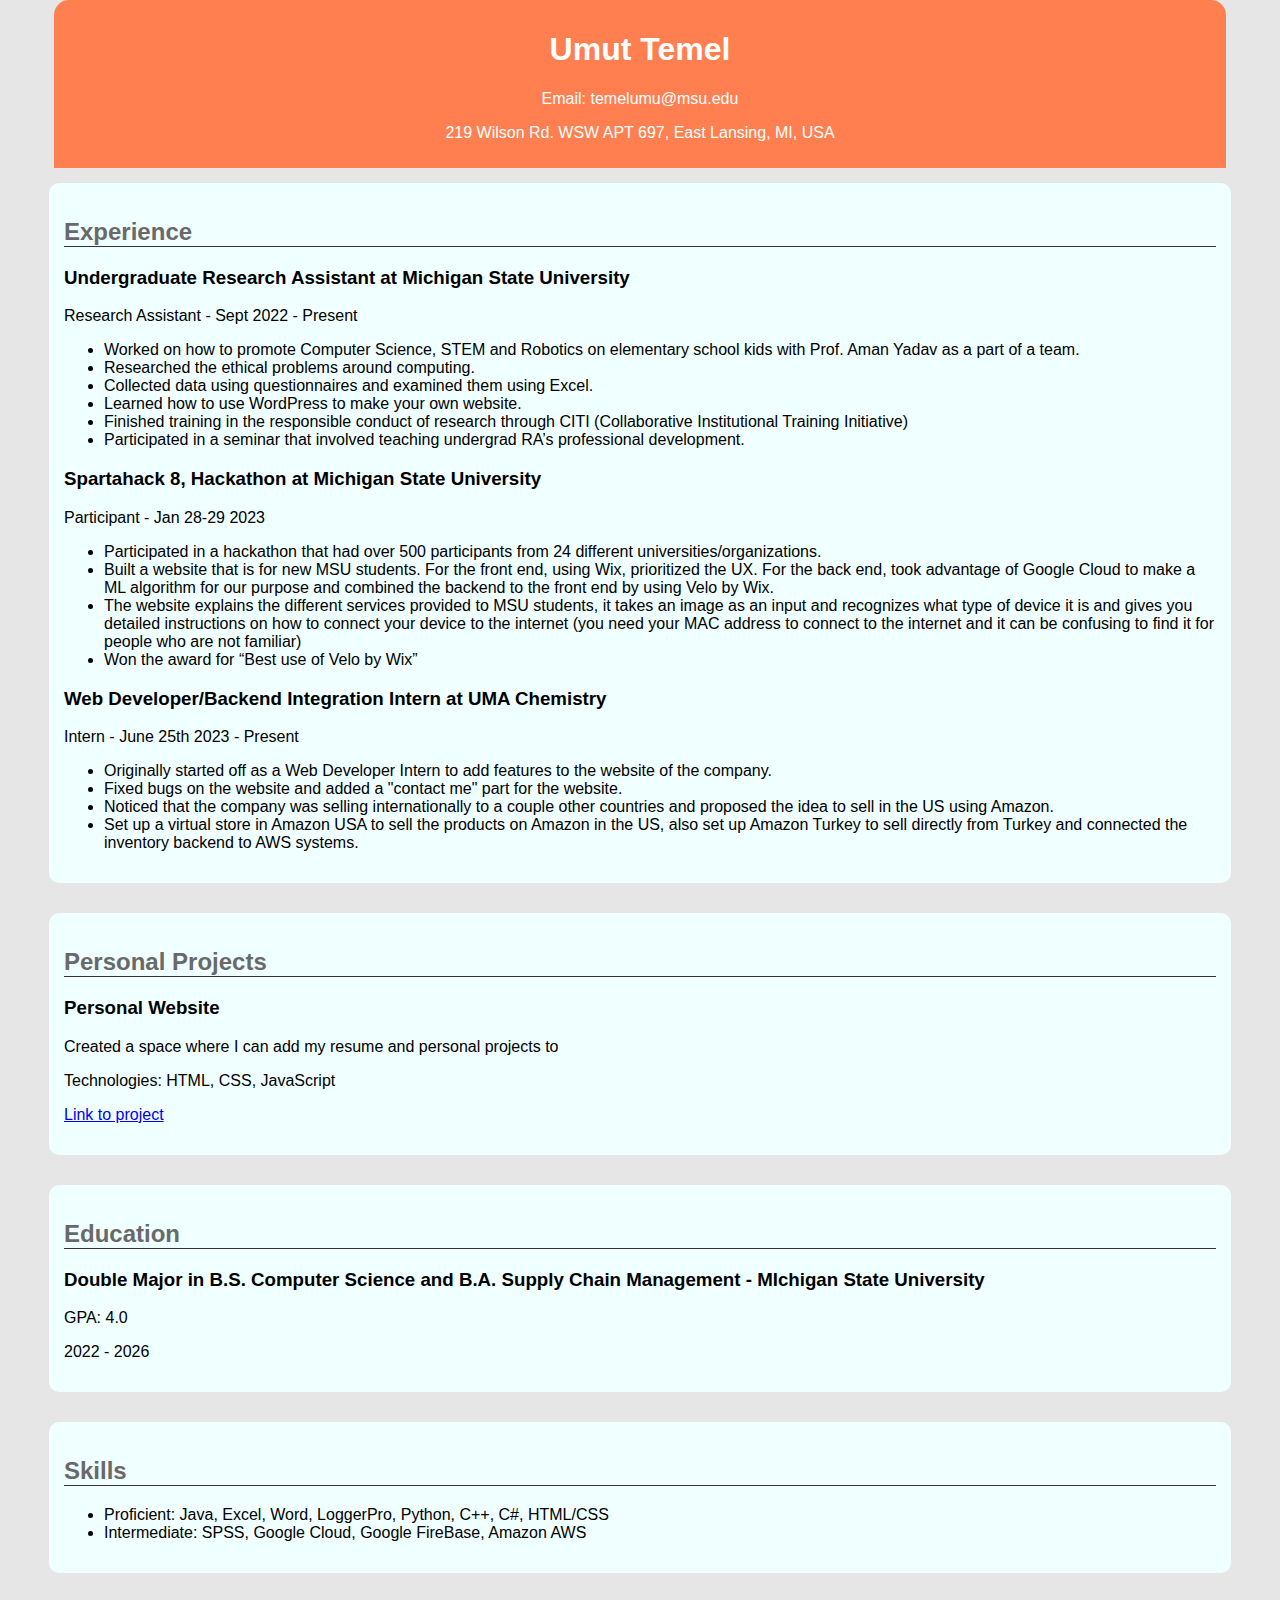
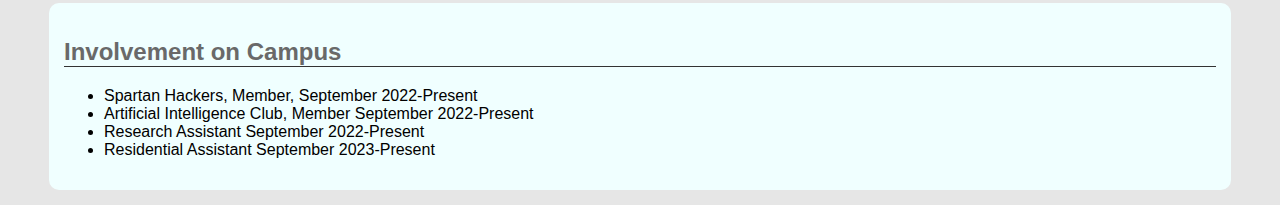
==== index.html @ 62aa4f54 "Update index.html" ====
<!DOCTYPE html>
<html>
<head>
    
    <link rel="stylesheet" type="text/css" href="app.css"/>
    
</head>
<body>
    <div class="header">
        <h1>Umut Temel</h1>
        <p>Email: temelumu@msu.edu</p>
        <p>219 Wilson Rd. WSW APT 697, East Lansing, MI, USA</p>
    </div>

    <div class="section">
        <h2>Experience</h2>
        <div class="section-item">
            <h3>Undergraduate Research Assistant at Michigan State University</h3>
            <p>Research Assistant - Sept 2022 - Present</p>
            <ul>
                <li>Worked on how to promote Computer Science, STEM and Robotics on elementary school kids with
                    Prof. Aman Yadav as a part of a team.</li>
                <li>Researched the ethical problems around computing.</li>
                <li>Collected data using questionnaires and examined them using Excel.</li>
                <li>Learned how to use WordPress to make your own website.</li>
                <li>Finished training in the responsible conduct of research through CITI (Collaborative Institutional
                    Training Initiative)</li>
                <li>Participated in a seminar that involved teaching undergrad RA’s professional development.</li>
            </ul>

            <h3>Spartahack 8, Hackathon at Michigan State University</h3>
            <p>Participant - Jan 28-29 2023</p>
            <ul>
                <li>Participated in a hackathon that had over 500 participants from 24 different universities/organizations.</li>
                <li>Built a website that is for new MSU students. For the front end, using Wix, prioritized the UX. For
                    the back end, took advantage of Google Cloud to make a ML algorithm for our purpose and combined
                    the backend to the front end by using Velo by Wix.</li>
                <li>The website explains the different services provided to MSU students, it takes an image as an input
                    and recognizes what type of device it is and gives you detailed instructions on how to connect your
                    device to the internet (you need your MAC address to connect to the internet and it can be confusing
                    to find it for people who are not familiar)</li>
                <li>Won the award for “Best use of Velo by Wix”</li>
            </ul>

            <h3>Web Developer/Backend Integration Intern at UMA Chemistry</h3>
            <p>Intern - June 25th 2023 - Present</p>
            <ul>
                <li>Originally started off as a Web Developer Intern to add features to the website of the company.</li>
                <li>Fixed bugs on the website and added a "contact me" part for the website.</li>
                <li>Noticed that the company was selling internationally to a couple other countries and proposed the
                    idea to sell in the US using Amazon.</li>
                <li>Set up a virtual store in Amazon USA to sell the products on Amazon in the US, also set up Amazon
                    Turkey to sell directly from Turkey and connected the inventory backend to AWS systems.</li>
            </ul>
        </div>
    </div>

    <div class="section">
        <h2>Personal Projects</h2>
        <div class="section-item">
            <h3>Personal Website</h3>
            <p>Created a space where I can add my resume and personal projects to</p>
            <p>Technologies: HTML, CSS, JavaScript</p>
            <p><a href="#https://utemel02.github.io/Personal-Website/">Link to project</a></p>
        </div>
    </div>

    <div class="section">
        <h2>Education</h2>
        <div class="section-item">
            <h3>Double Major in B.S. Computer Science and B.A. Supply Chain Management - MIchigan State University</h3>
            <p>GPA: 4.0</p>
            <p>2022 - 2026</p>
            
        </div>
    </div>

    <div class="section">
        <h2>Skills</h2>
        <ul>
            <li>Proficient: Java, Excel, Word, LoggerPro, Python, C++, C#, HTML/CSS</li>
            <li>Intermediate: SPSS, Google Cloud, Google FireBase, Amazon AWS </li>
        </ul>
    </div>

    <div class="section">
        <h2>Involvement on Campus</h2>
        <ul>
            <li>Spartan Hackers, Member, September 2022-Present</li>
            <li>Artificial Intelligence Club, Member September 2022-Present</li>
            <li>Research Assistant September 2022-Present</li>
            <li>Residential Assistant September 2023-Present</li>
        </ul>
    </div>

</body>
</html>
---- app.css ----
body {
    font-family: Arial, sans-serif;
    margin: 0;
    padding: 0;
    background-color: #e6e6e6;
    display: flex;
    flex-direction: column;
    align-items: center;
}
.header {
    background-color: #ff7f50;
    color: white;
    padding: 10px;
    text-align: center;
    border-radius: 15px 15px 0 0;
    width: 90%;
    margin: 0 5%;
}
.content {
    display: flex;
    flex-direction: column;
    justify-content: center;
    align-items: center;
    height: calc(100vh - 60px);
    text-align: center;
    width: 100%;
}
.section {
    margin: 15px;
    width: 90%;
    background-color: #f0ffff;
    border-radius: 10px;
    padding: 15px;
}
.section h2 {
    border-bottom: 1px solid #333;
    color: #696969;
}
.section-item {
    margin-bottom: 15px;
}
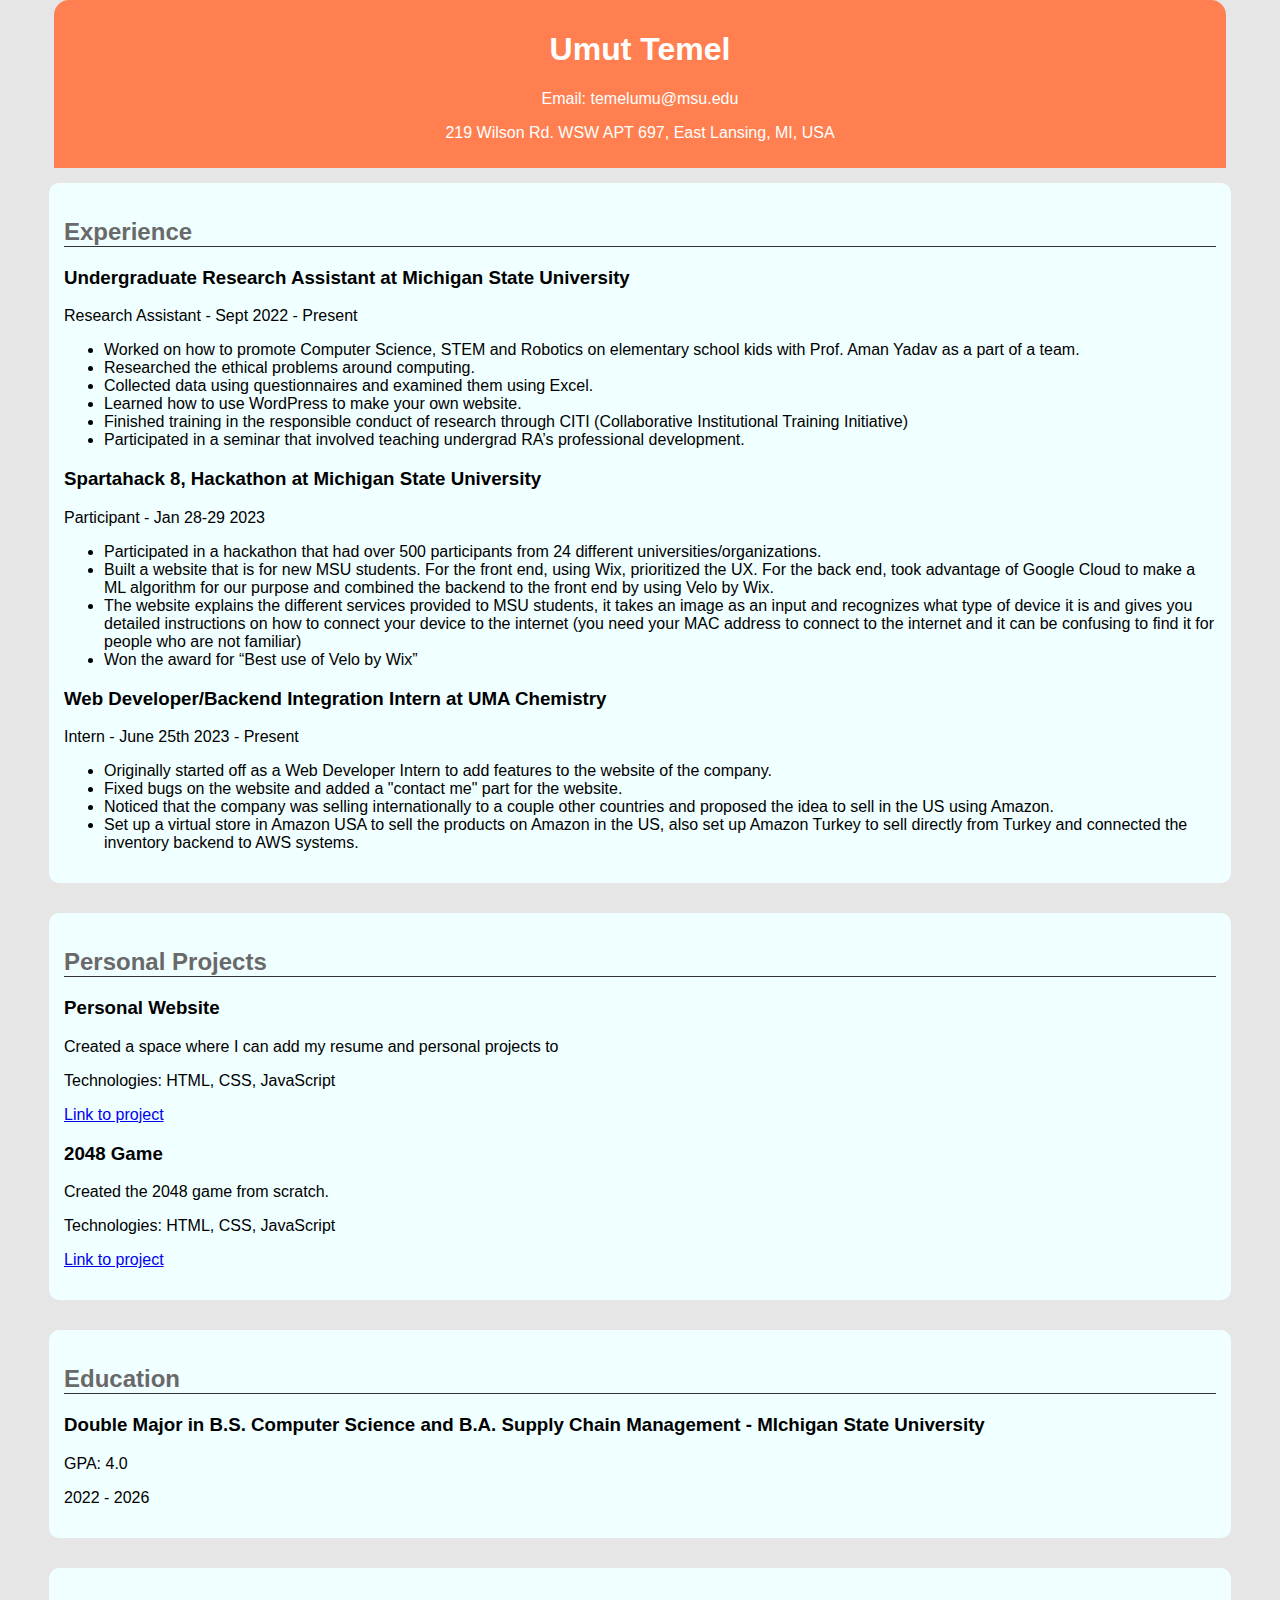
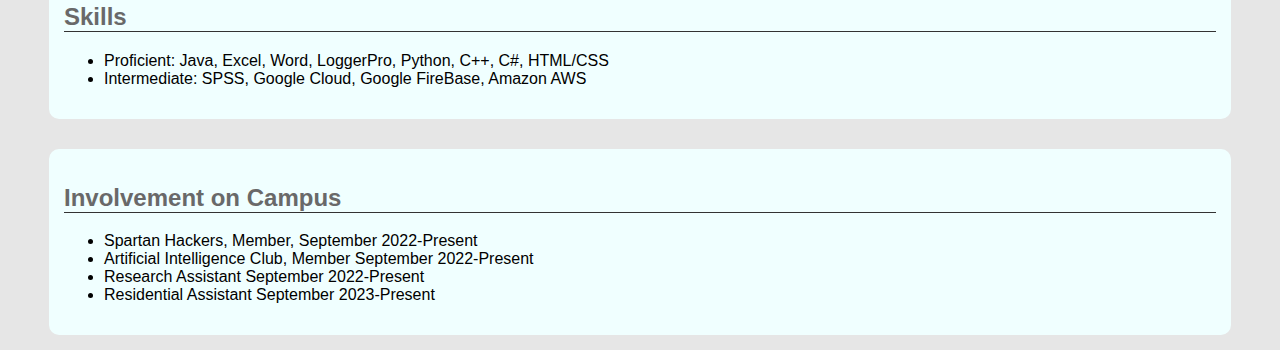
==== commit f242482a: "Update index.html" ====
--- a/index.html
+++ b/index.html
@@ -63,6 +63,13 @@
             <p>Technologies: HTML, CSS, JavaScript</p>
             <p><a href="#https://utemel02.github.io/Personal-Website/">Link to project</a></p>
         </div>
+
+        <div class="section-item">
+            <h3>2048 Game</h3>
+            <p>Created the 2048 game from scratch.</p>
+            <p>Technologies: HTML, CSS, JavaScript</p>
+            <p><a href="#https://utemel02.github.io/2048-Game/">Link to project</a></p>
+        </div>
     </div>
 
     <div class="section">
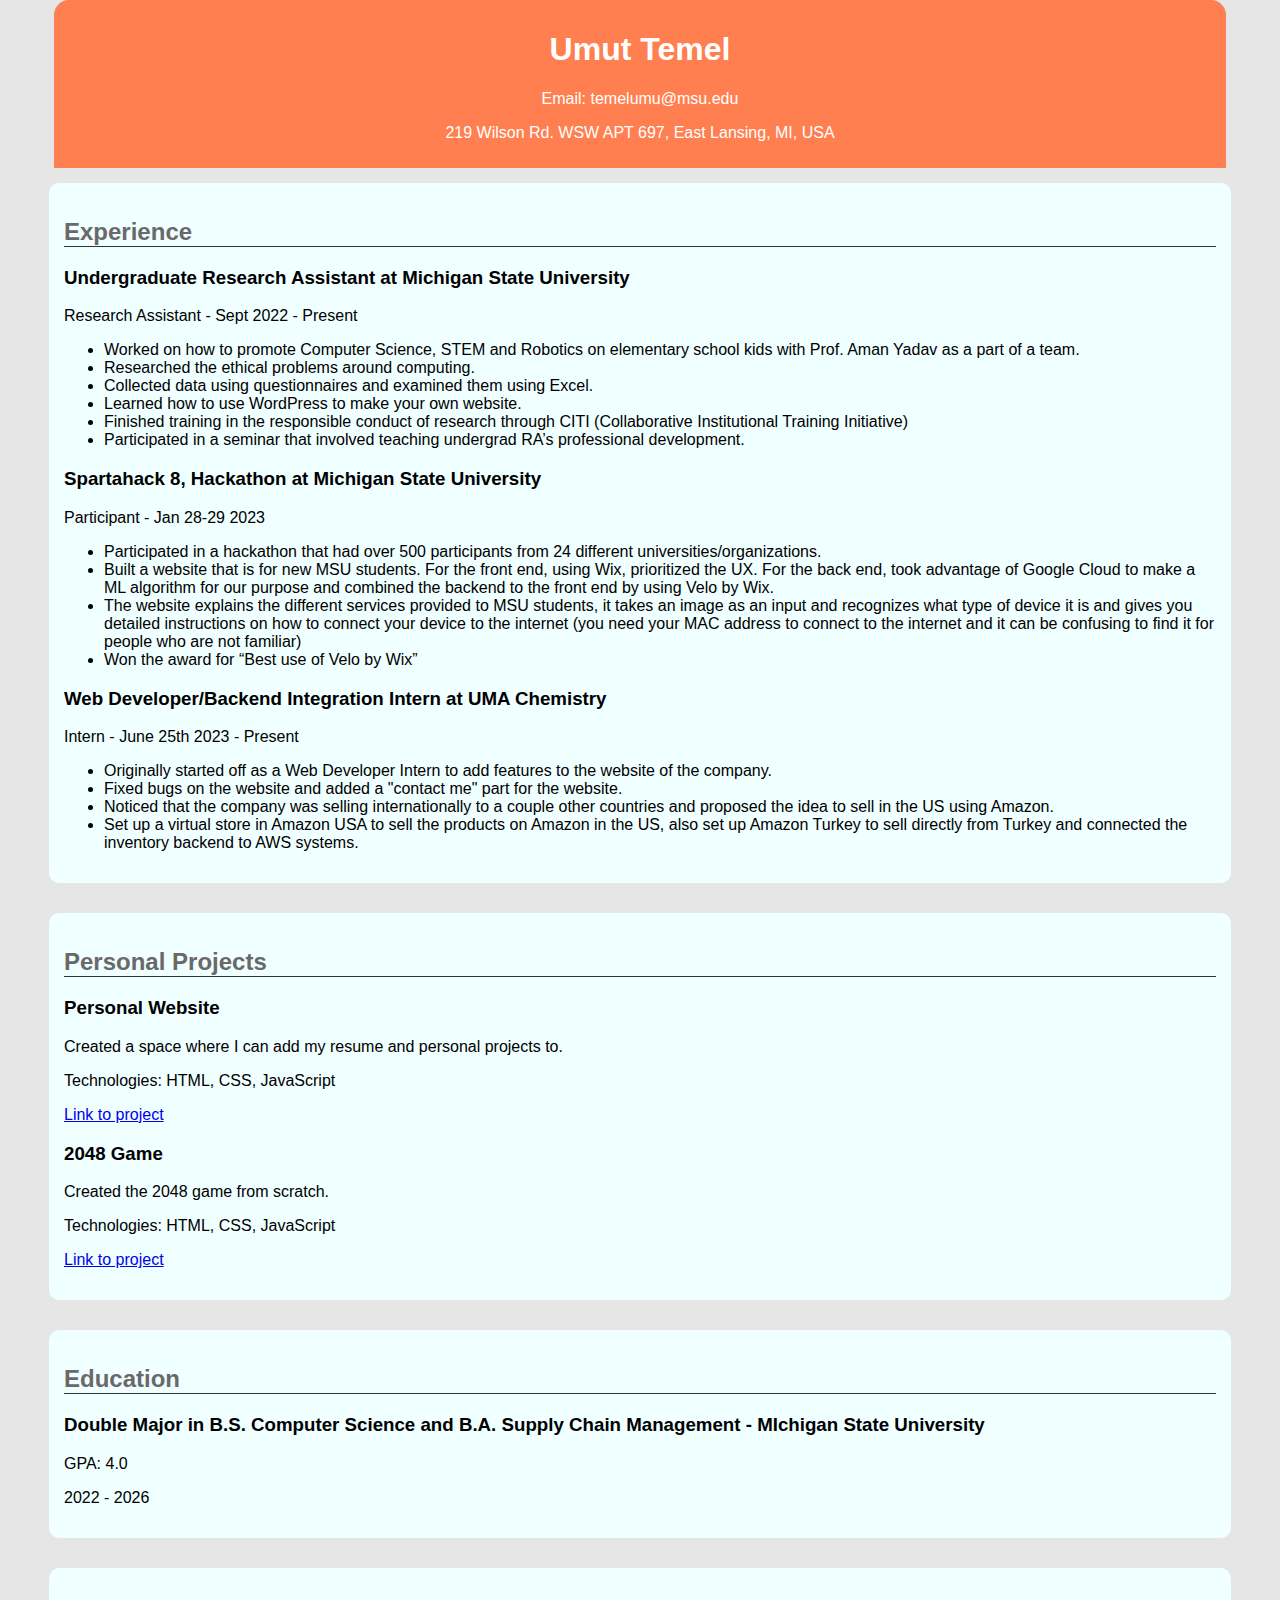
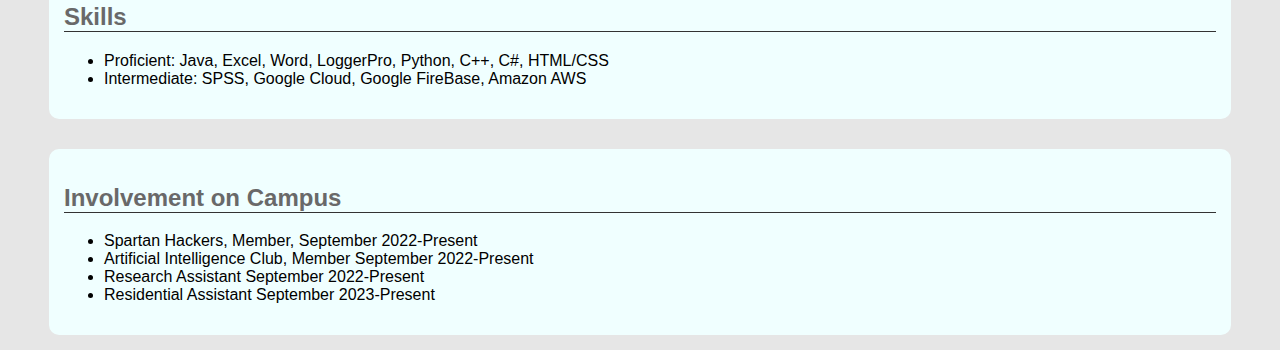
==== commit 6de7e6ee: "Update index.html" ====
--- a/index.html
+++ b/index.html
@@ -59,7 +59,7 @@
         <h2>Personal Projects</h2>
         <div class="section-item">
             <h3>Personal Website</h3>
-            <p>Created a space where I can add my resume and personal projects to</p>
+            <p>Created a space where I can add my resume and personal projects to.</p>
             <p>Technologies: HTML, CSS, JavaScript</p>
             <p><a href="#https://utemel02.github.io/Personal-Website/">Link to project</a></p>
         </div>
@@ -68,7 +68,7 @@
             <h3>2048 Game</h3>
             <p>Created the 2048 game from scratch.</p>
             <p>Technologies: HTML, CSS, JavaScript</p>
-            <p><a href="#https://utemel02.github.io/2048-Game/">Link to project</a></p>
+            <p><a href="#https://utemel02.github.io/">Link to project</a></p>
         </div>
     </div>
 
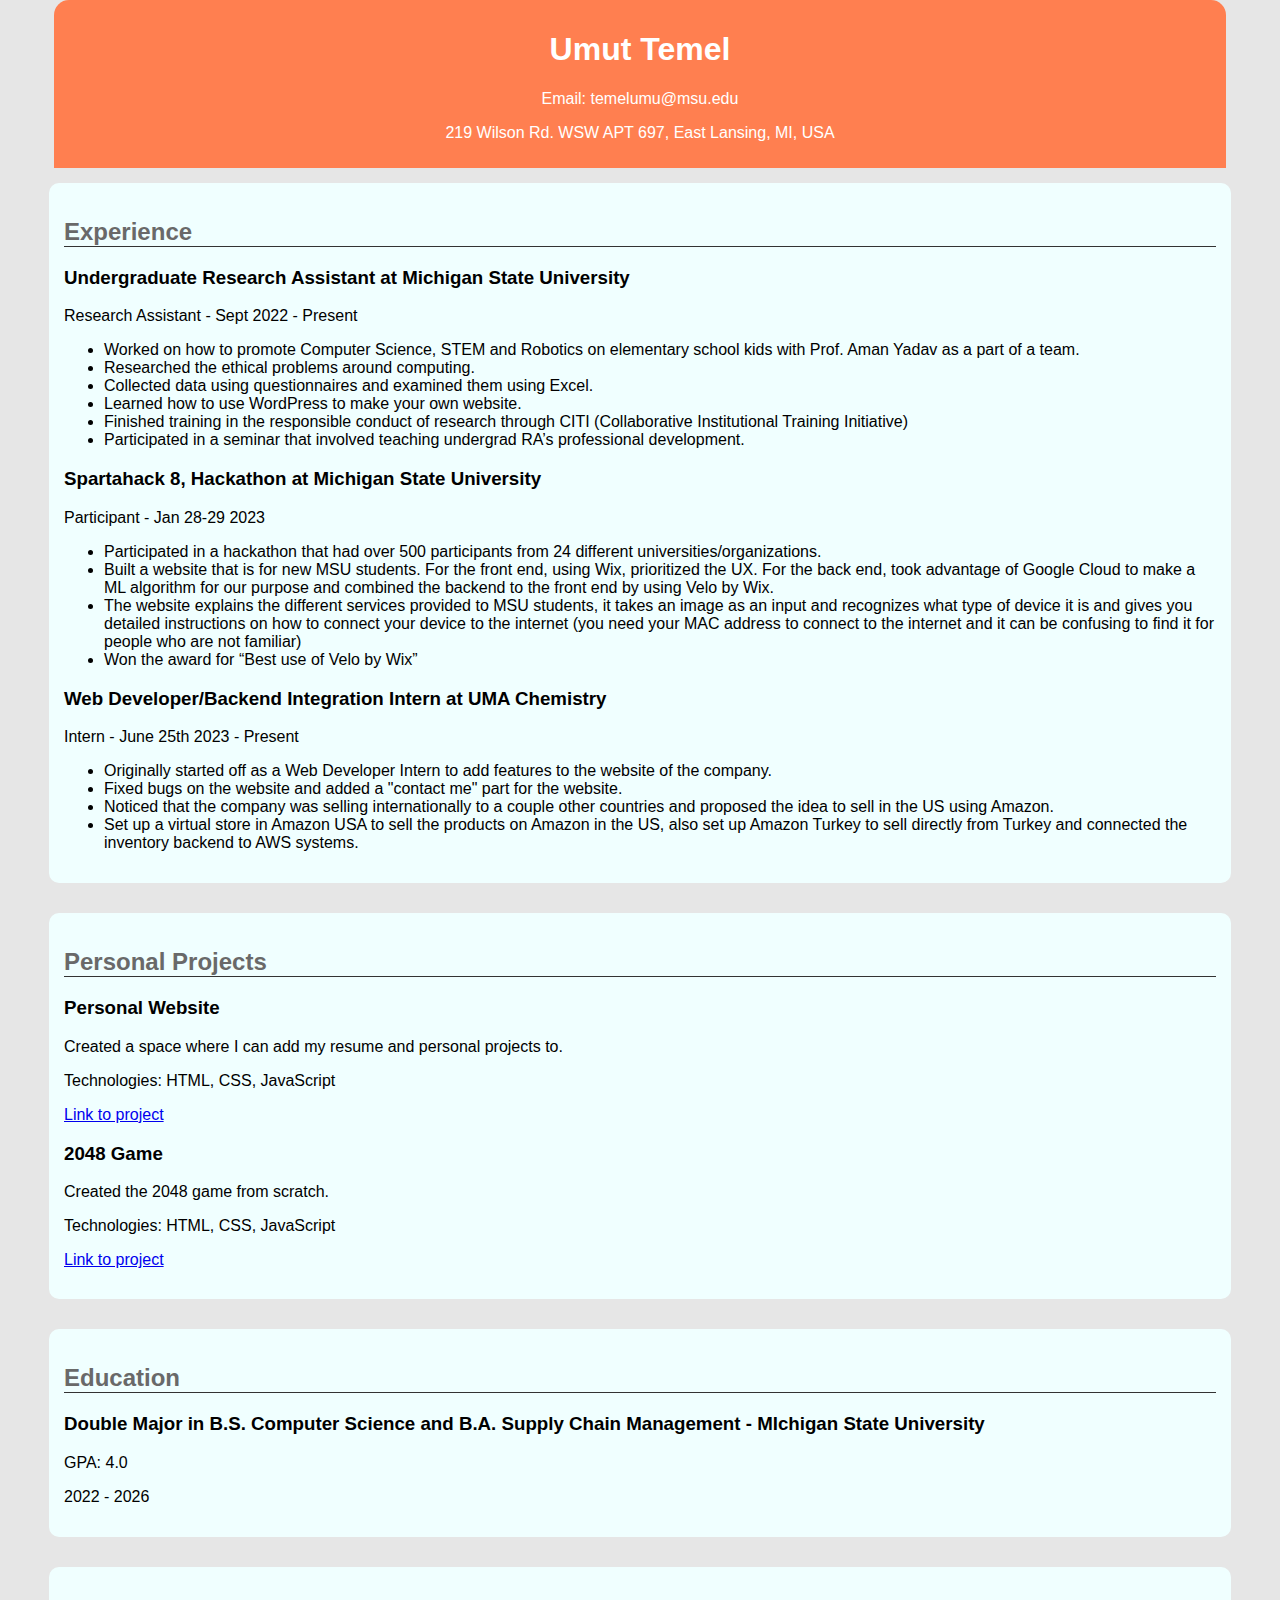
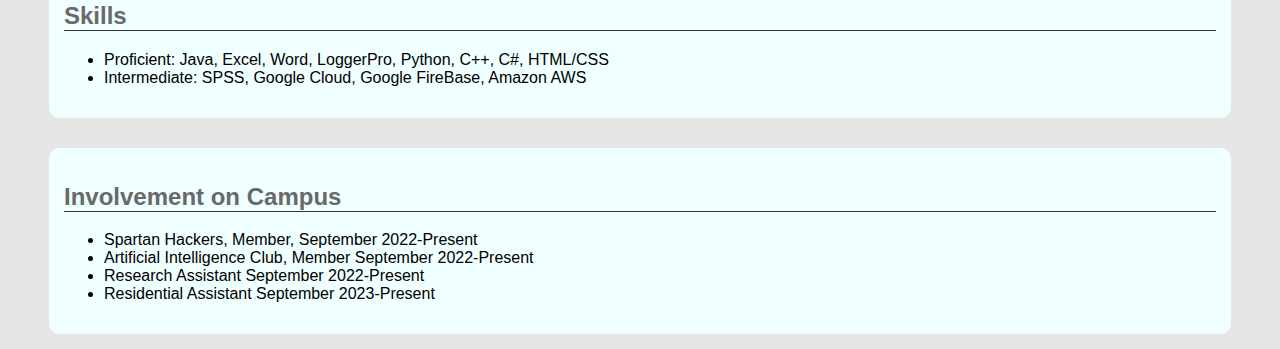
==== commit fa6b5899: "Update index.html" ====
--- a/index.html
+++ b/index.html
@@ -61,14 +61,14 @@
             <h3>Personal Website</h3>
             <p>Created a space where I can add my resume and personal projects to.</p>
             <p>Technologies: HTML, CSS, JavaScript</p>
-            <p><a href="#https://utemel02.github.io/Personal-Website/">Link to project</a></p>
+            <a href="https://utemel02.github.io/Personal-Website/" target="_blank">Link to project</a>
         </div>
 
         <div class="section-item">
             <h3>2048 Game</h3>
             <p>Created the 2048 game from scratch.</p>
             <p>Technologies: HTML, CSS, JavaScript</p>
-            <p><a href="#https://utemel02.github.io/">Link to project</a></p>
+            <a href="https://utemel02.github.io/2048-Game/" target="_blank">Link to  project</a>
         </div>
     </div>
 
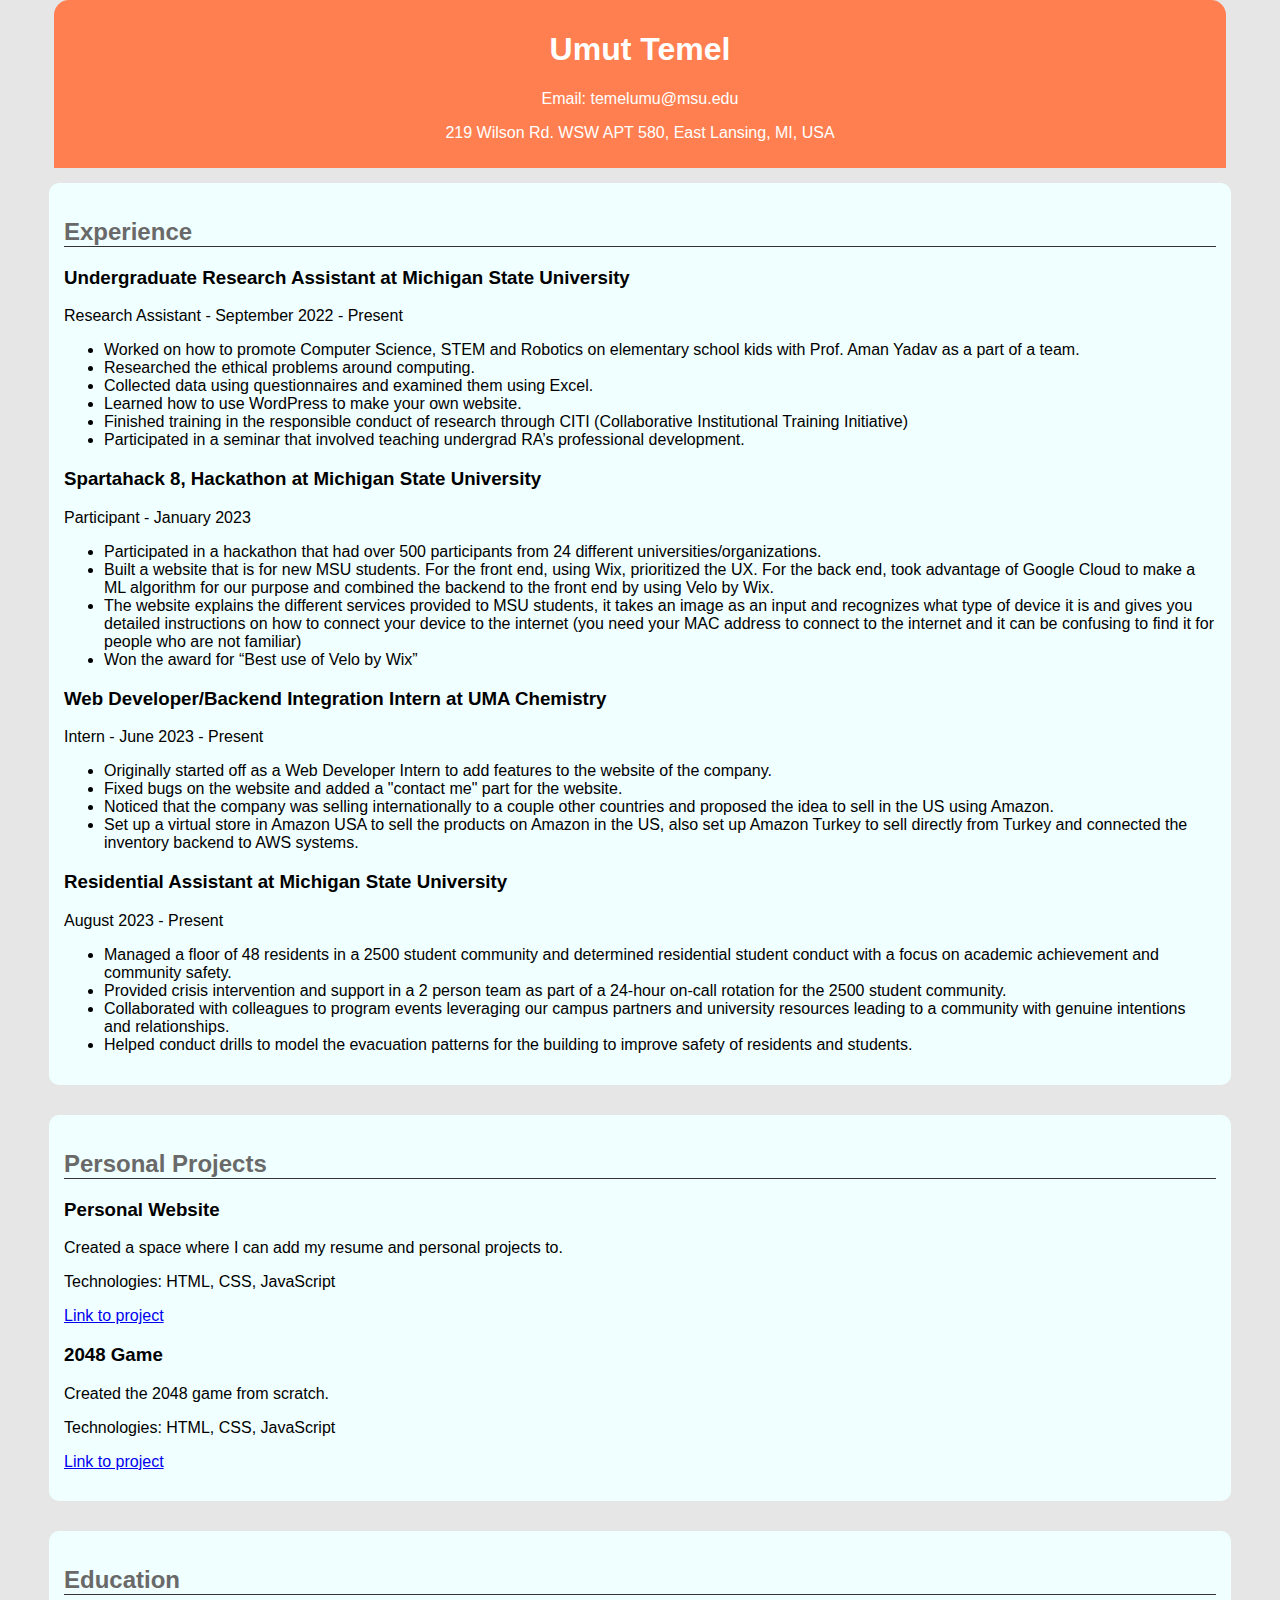
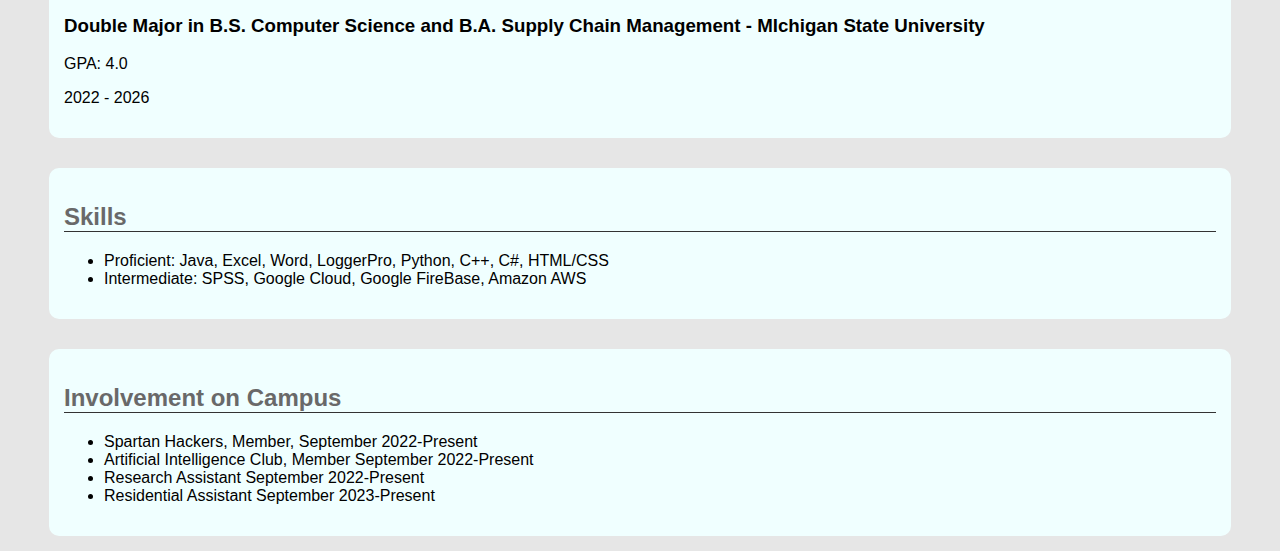
==== commit 8b89df95: "Update index.html" ====
--- a/index.html
+++ b/index.html
@@ -9,14 +9,14 @@
     <div class="header">
         <h1>Umut Temel</h1>
         <p>Email: temelumu@msu.edu</p>
-        <p>219 Wilson Rd. WSW APT 697, East Lansing, MI, USA</p>
+        <p>219 Wilson Rd. WSW APT 580, East Lansing, MI, USA</p>
     </div>
 
     <div class="section">
         <h2>Experience</h2>
         <div class="section-item">
             <h3>Undergraduate Research Assistant at Michigan State University</h3>
-            <p>Research Assistant - Sept 2022 - Present</p>
+            <p>Research Assistant - September 2022 - Present</p>
             <ul>
                 <li>Worked on how to promote Computer Science, STEM and Robotics on elementary school kids with
                     Prof. Aman Yadav as a part of a team.</li>
@@ -29,7 +29,7 @@
             </ul>
 
             <h3>Spartahack 8, Hackathon at Michigan State University</h3>
-            <p>Participant - Jan 28-29 2023</p>
+            <p>Participant - January 2023</p>
             <ul>
                 <li>Participated in a hackathon that had over 500 participants from 24 different universities/organizations.</li>
                 <li>Built a website that is for new MSU students. For the front end, using Wix, prioritized the UX. For
@@ -43,7 +43,7 @@
             </ul>
 
             <h3>Web Developer/Backend Integration Intern at UMA Chemistry</h3>
-            <p>Intern - June 25th 2023 - Present</p>
+            <p>Intern - June 2023 - Present</p>
             <ul>
                 <li>Originally started off as a Web Developer Intern to add features to the website of the company.</li>
                 <li>Fixed bugs on the website and added a "contact me" part for the website.</li>
@@ -51,6 +51,19 @@
                     idea to sell in the US using Amazon.</li>
                 <li>Set up a virtual store in Amazon USA to sell the products on Amazon in the US, also set up Amazon
                     Turkey to sell directly from Turkey and connected the inventory backend to AWS systems.</li>
+            </ul>
+
+            <h3>Residential Assistant at Michigan State University </h3>
+            <p>August 2023 - Present</p>
+            <ul>
+                <li>Managed a floor of 48 residents in a 2500 student community and determined residential student conduct 
+                    with a focus on academic achievement and community safety.</li>
+                <li>Provided crisis intervention and support in a 2 person team as part of a 24-hour on-call rotation for 
+                    the 2500 student community.</li>
+                <li>Collaborated with colleagues to program events leveraging our campus partners and university resources 
+                    leading to a community with genuine intentions and relationships.</li>
+                <li>Helped conduct drills to model the evacuation patterns for the building to improve safety of residents 
+                    and students.</li>
             </ul>
         </div>
     </div>
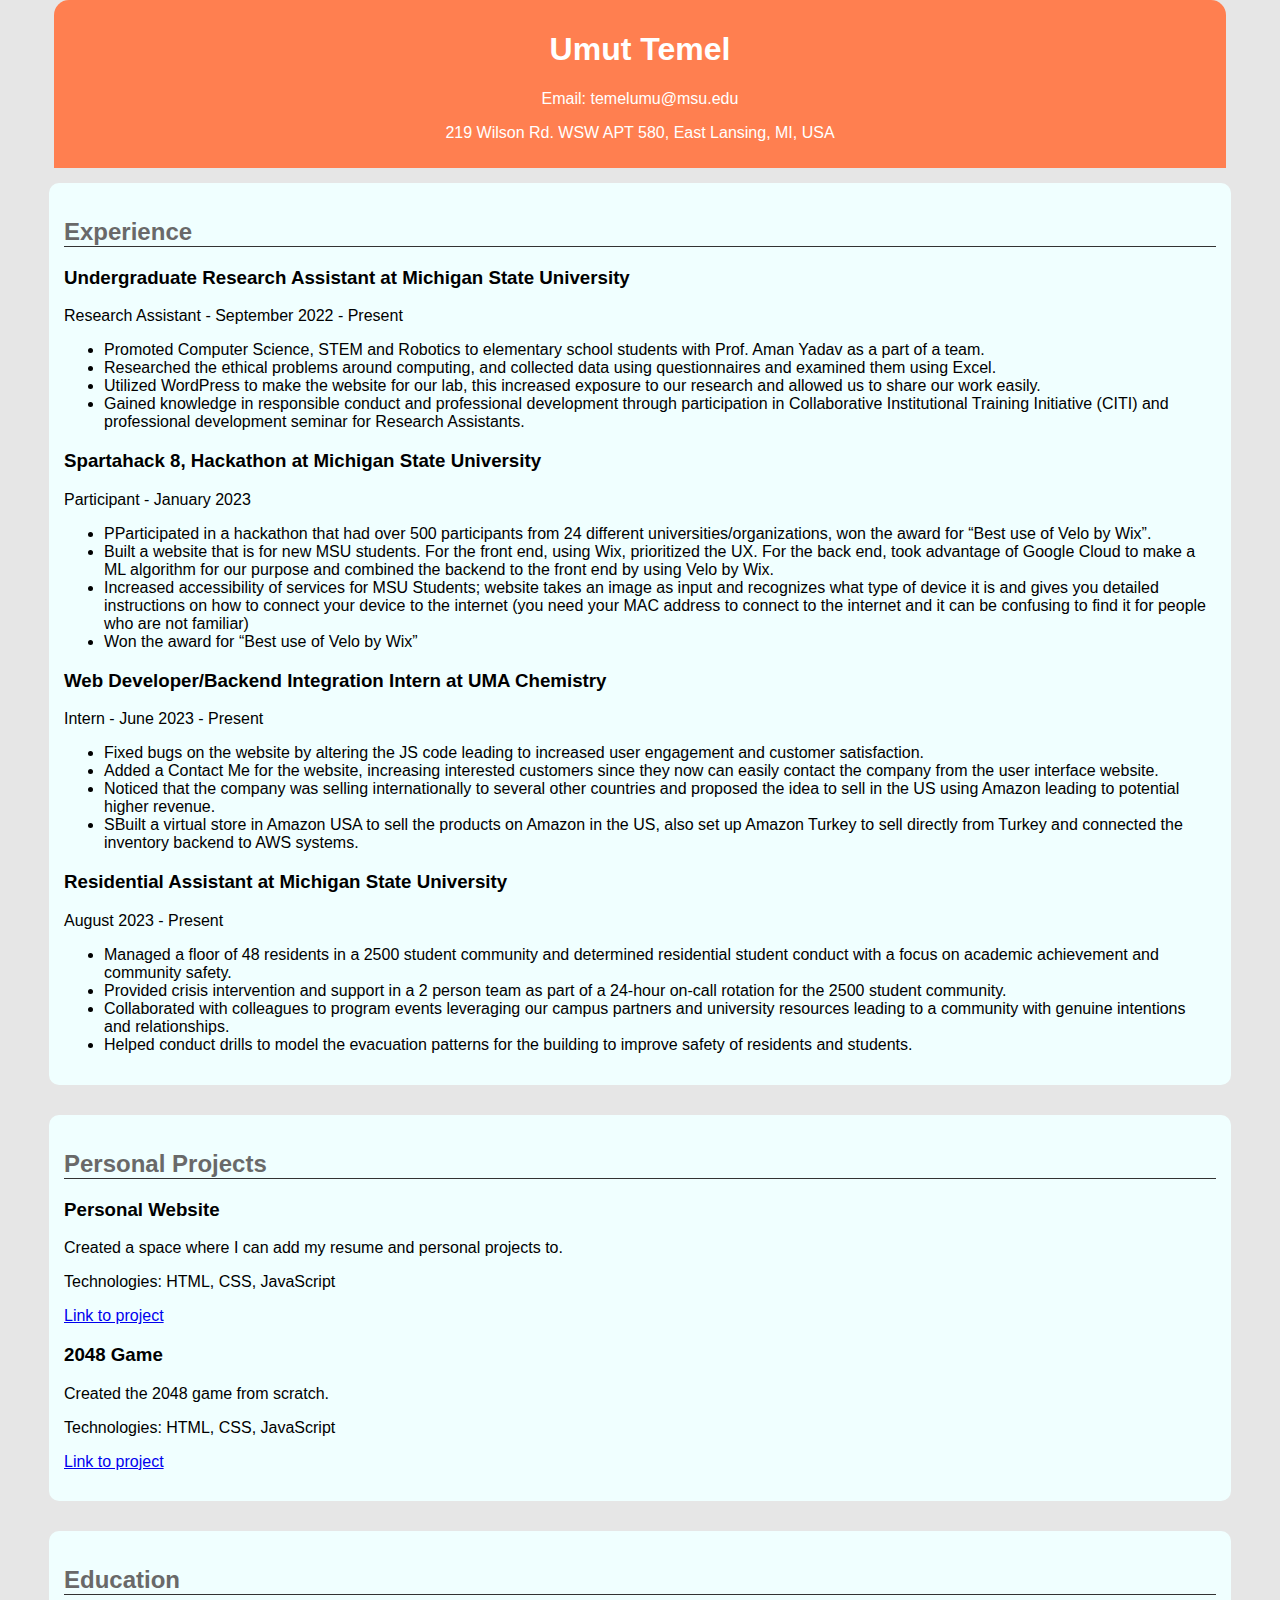
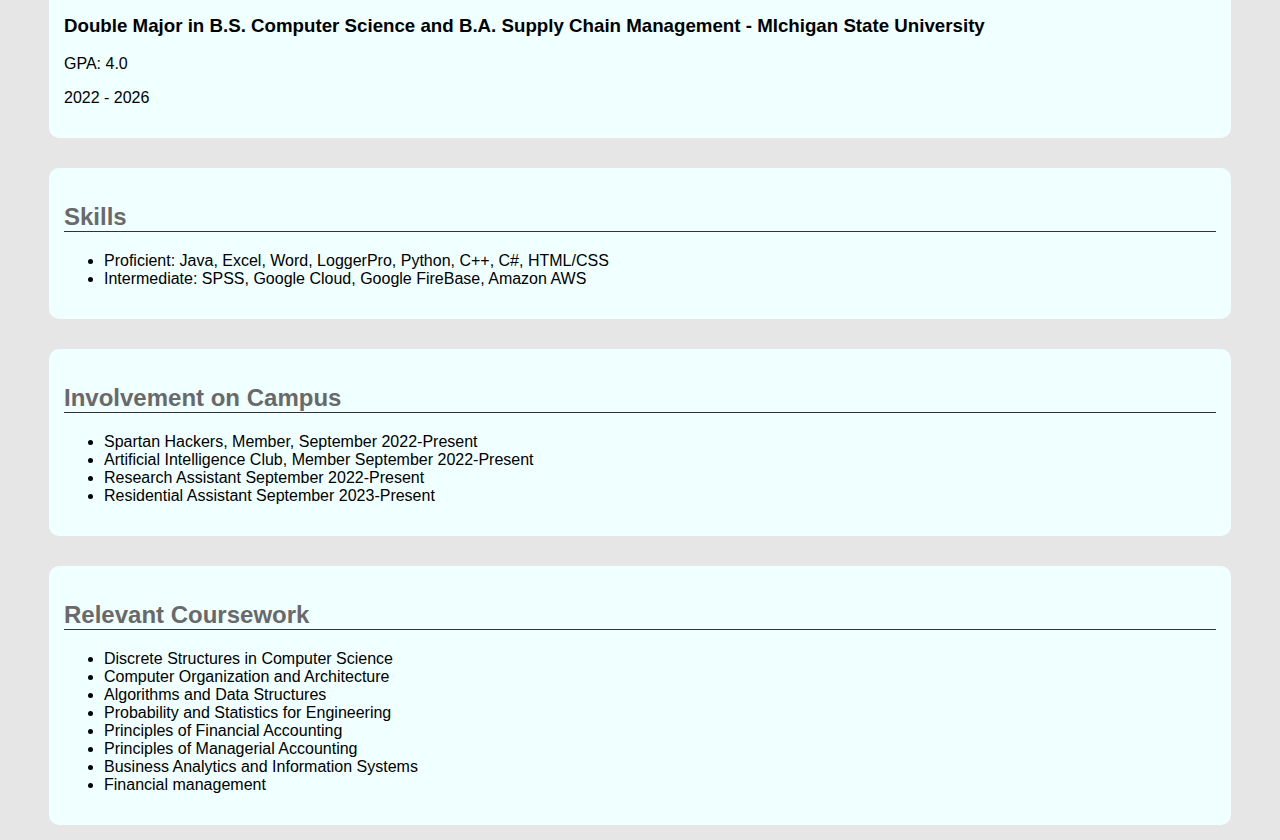
==== commit 5bd22bfc: "Update index.html" ====
--- a/index.html
+++ b/index.html
@@ -18,39 +18,41 @@
             <h3>Undergraduate Research Assistant at Michigan State University</h3>
             <p>Research Assistant - September 2022 - Present</p>
             <ul>
-                <li>Worked on how to promote Computer Science, STEM and Robotics on elementary school kids with
-                    Prof. Aman Yadav as a part of a team.</li>
-                <li>Researched the ethical problems around computing.</li>
-                <li>Collected data using questionnaires and examined them using Excel.</li>
-                <li>Learned how to use WordPress to make your own website.</li>
-                <li>Finished training in the responsible conduct of research through CITI (Collaborative Institutional
-                    Training Initiative)</li>
-                <li>Participated in a seminar that involved teaching undergrad RA’s professional development.</li>
+                <li>Promoted Computer Science, STEM and Robotics to elementary school students with Prof. Aman Yadav as 
+                    a part of a team.</li>
+                <li>Researched the ethical problems around computing, and collected data using questionnaires and examined
+                    them using Excel.</li>
+                <li>Utilized WordPress to make the website for our lab, this increased exposure to our research and allowed 
+                    us to share our work easily.</li>
+                <li>Gained knowledge in responsible conduct and professional development through participation in Collaborative 
+                    Institutional Training Initiative (CITI) and professional development seminar for Research Assistants.</li>
             </ul>
 
             <h3>Spartahack 8, Hackathon at Michigan State University</h3>
             <p>Participant - January 2023</p>
             <ul>
-                <li>Participated in a hackathon that had over 500 participants from 24 different universities/organizations.</li>
-                <li>Built a website that is for new MSU students. For the front end, using Wix, prioritized the UX. For
-                    the back end, took advantage of Google Cloud to make a ML algorithm for our purpose and combined
-                    the backend to the front end by using Velo by Wix.</li>
-                <li>The website explains the different services provided to MSU students, it takes an image as an input
-                    and recognizes what type of device it is and gives you detailed instructions on how to connect your
-                    device to the internet (you need your MAC address to connect to the internet and it can be confusing
-                    to find it for people who are not familiar)</li>
+                <li>PParticipated in a hackathon that had over 500 participants from 24 different universities/organizations, 
+                    won the award for “Best use of Velo by Wix”.</li>
+                <li>Built a website that is for new MSU students. For the front end, using Wix, prioritized the UX. For the back 
+                    end, took advantage of Google Cloud to make a ML algorithm for our purpose and combined the backend to the front 
+                    end by using Velo by Wix.</li>
+                <li>Increased accessibility of services for MSU Students; website takes an image as input and recognizes what type of
+                     device it is and gives you detailed instructions on how to connect your device to the internet (you need your MAC 
+                     address to connect to the internet and it can be confusing to find it for people who are not familiar)</li>
                 <li>Won the award for “Best use of Velo by Wix”</li>
             </ul>
 
             <h3>Web Developer/Backend Integration Intern at UMA Chemistry</h3>
             <p>Intern - June 2023 - Present</p>
             <ul>
-                <li>Originally started off as a Web Developer Intern to add features to the website of the company.</li>
-                <li>Fixed bugs on the website and added a "contact me" part for the website.</li>
-                <li>Noticed that the company was selling internationally to a couple other countries and proposed the
-                    idea to sell in the US using Amazon.</li>
-                <li>Set up a virtual store in Amazon USA to sell the products on Amazon in the US, also set up Amazon
-                    Turkey to sell directly from Turkey and connected the inventory backend to AWS systems.</li>
+                <li>Fixed bugs on the website by altering the JS code leading to increased user engagement and customer 
+                    satisfaction.</li>
+                <li>Added a Contact Me for the website, increasing interested customers since they now can easily contact 
+                    the company from the user interface website.</li>
+                <li>Noticed that the company was selling internationally to several other countries and proposed the idea to 
+                    sell in the US using Amazon leading to potential higher revenue.</li>
+                <li>SBuilt a virtual store in Amazon USA to sell the products on Amazon in the US, also set up Amazon Turkey 
+                    to sell directly from Turkey and connected the inventory backend to AWS systems.</li>
             </ul>
 
             <h3>Residential Assistant at Michigan State University </h3>
@@ -113,5 +115,19 @@
         </ul>
     </div>
 
+    <div class="section">
+        <h2>Relevant Coursework</h2>
+        <ul>
+            <li>Discrete Structures in Computer Science</li>
+            <li>Computer Organization and Architecture</li>
+            <li>Algorithms and Data Structures</li>
+            <li>Probability and Statistics for Engineering</li>
+            <li>Principles of Financial Accounting</li>
+            <li>Principles of Managerial Accounting</li>
+            <li> Business Analytics and Information Systems</li>
+            <li>Financial management</li>
+        </ul>
+    </div>
+
 </body>
 </html>
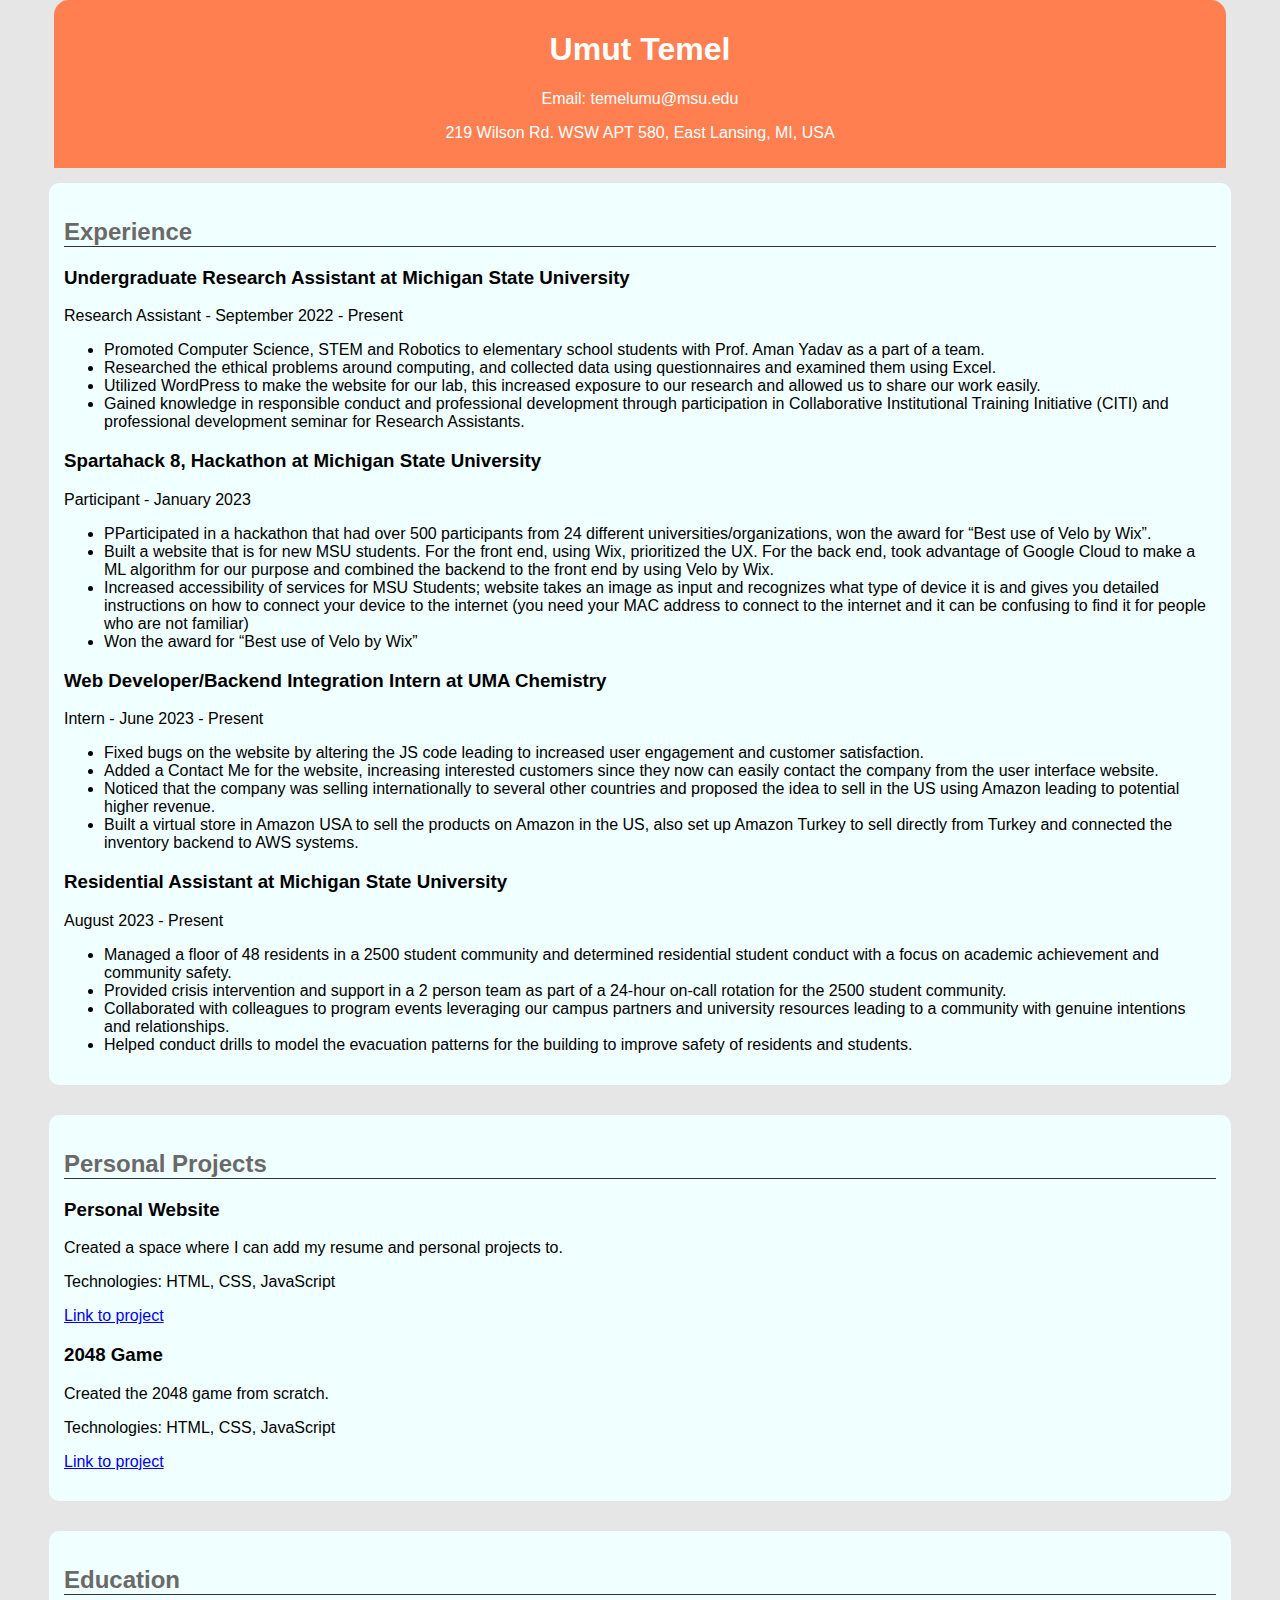
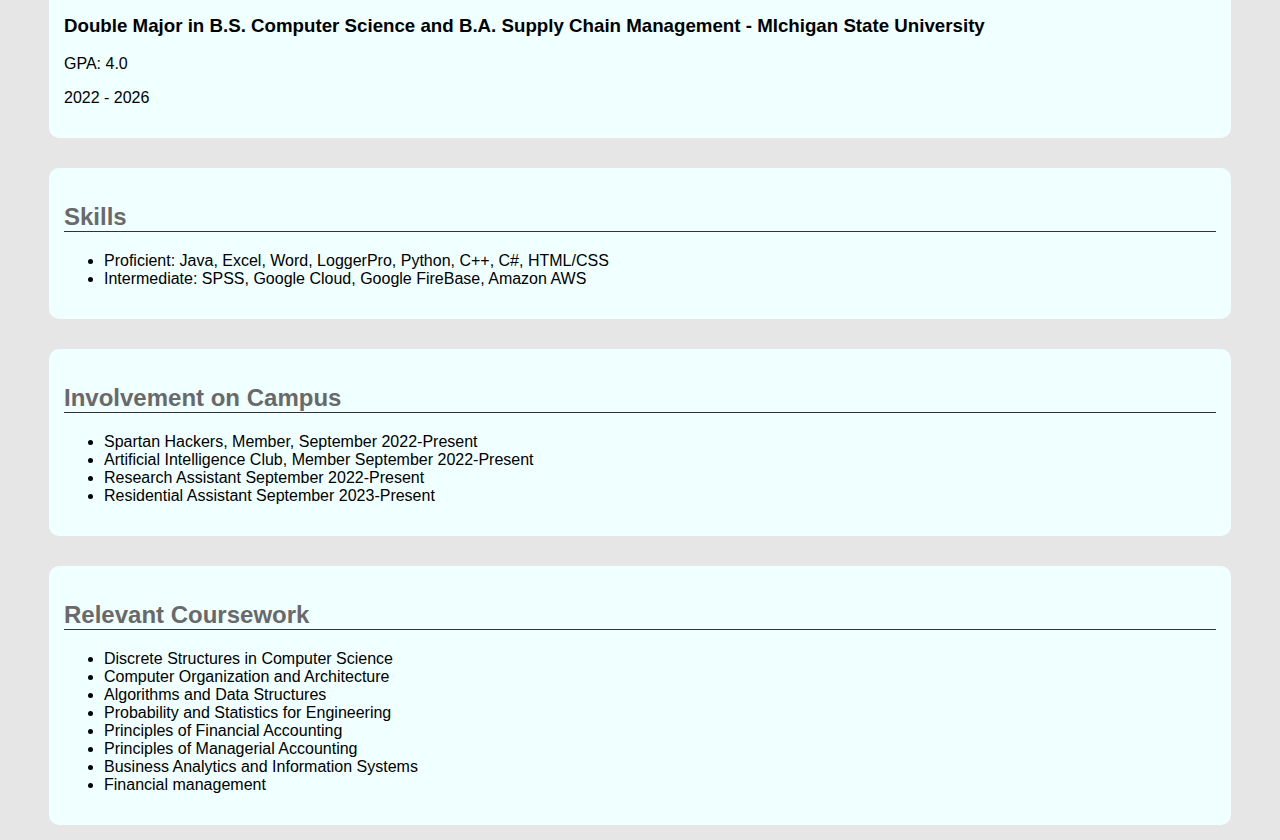
==== commit e8a69d92: "Update index.html" ====
--- a/index.html
+++ b/index.html
@@ -51,7 +51,7 @@
                     the company from the user interface website.</li>
                 <li>Noticed that the company was selling internationally to several other countries and proposed the idea to 
                     sell in the US using Amazon leading to potential higher revenue.</li>
-                <li>SBuilt a virtual store in Amazon USA to sell the products on Amazon in the US, also set up Amazon Turkey 
+                <li>Built a virtual store in Amazon USA to sell the products on Amazon in the US, also set up Amazon Turkey 
                     to sell directly from Turkey and connected the inventory backend to AWS systems.</li>
             </ul>
 
